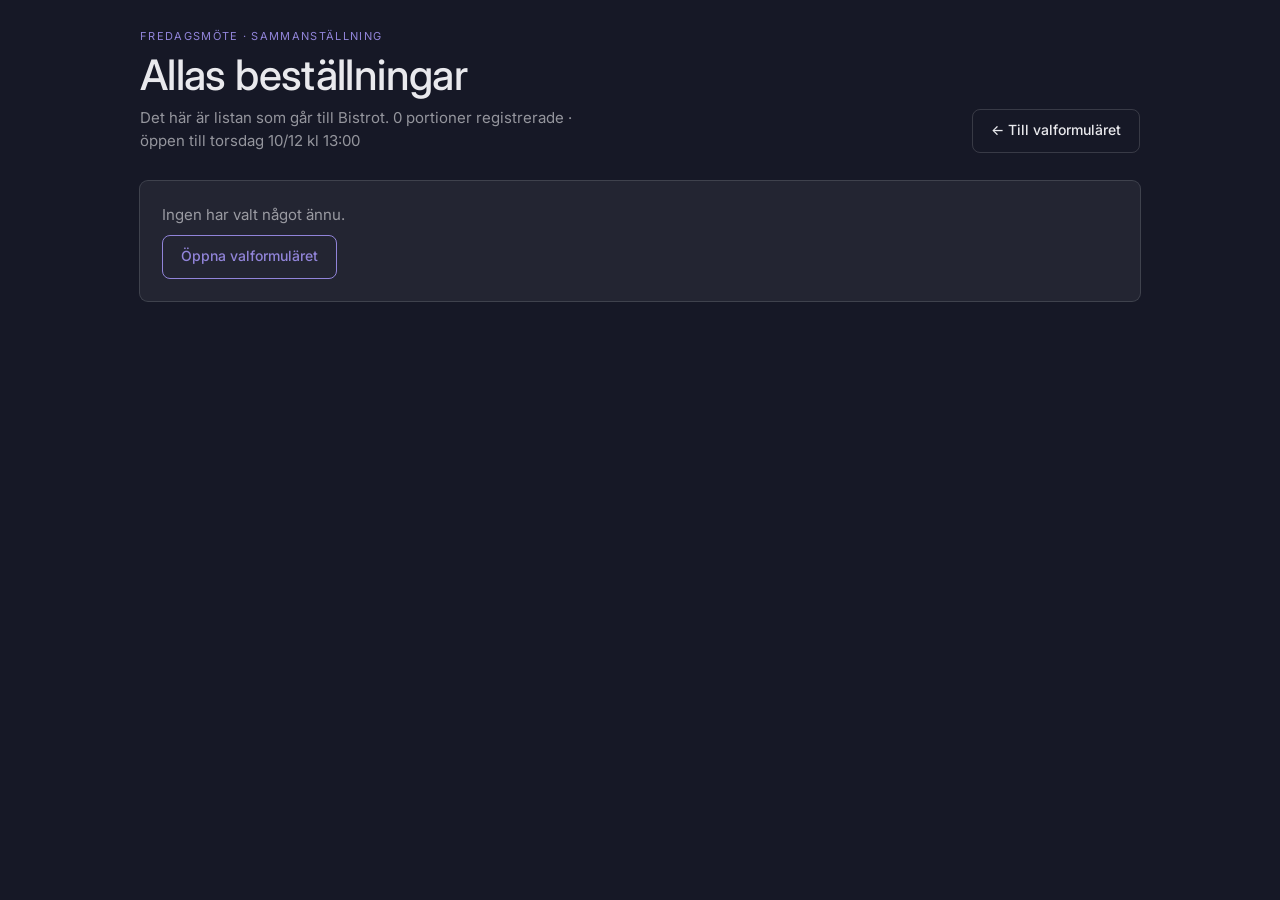
==== orders.html @ 9cee4b63 "Implement Lunchval bistro order form from Claude Design handoff Production HTML/CSS/vanilla-JS imple" ====
<!doctype html>
<html lang="sv" data-theme="dark">
<head>
<meta charset="utf-8">
<meta name="viewport" content="width=device-width, initial-scale=1">
<title>Allas beställningar – Lunchval</title>
<link rel="preconnect" href="https://fonts.gstatic.com" crossorigin>
<link rel="stylesheet" href="styles.css">
</head>
<body>
<div class="page">
  <div class="wrap wrap-narrow">

    <header class="hero">
      <div class="hero-copy">
        <div class="eyebrow">Fredagsmöte · sammanställning</div>
        <h1>Allas beställningar</h1>
        <p class="lede">Det här är listan som går till Bistrot. <span id="count-label">0 portioner</span> registrerade · <span id="status-label">öppen</span></p>
      </div>
      <a class="btn btn-secondary" href="index.html" style="min-height:44px;padding-inline:18px">← Till valformuläret</a>
    </header>

    <div id="error-card" class="card elev-sm" style="gap:var(--space-1);border:1px solid var(--color-accent)" hidden>
      <div class="card-kicker">Kunde inte läsa listan</div>
      <div id="error-text" style="font-size:13px;color:color-mix(in srgb, var(--color-text) 70%, transparent)"></div>
    </div>

    <div id="orders-section" hidden style="display:flex;flex-direction:column;gap:26px">

      <section class="stack">
        <h2>Antal per rätt</h2>
        <div class="tally-grid" id="tally-grid"></div>
      </section>

      <section class="stack">
        <h2>Vem har valt vad</h2>
        <table class="table">
          <thead>
            <tr>
              <th>Namn</th>
              <th>Rätt</th>
              <th>Allergi / specialkost</th>
              <th></th>
            </tr>
          </thead>
          <tbody id="orders-tbody"></tbody>
        </table>
      </section>

      <section class="stack">
        <div id="allergy-card" class="card elev-sm" style="gap:var(--space-2)" hidden>
          <div class="card-kicker">Att flagga till köket</div>
          <div id="allergy-list"></div>
        </div>
        <div style="display:flex;gap:10px;flex-wrap:wrap">
          <button class="btn btn-primary" id="copy-btn" type="button" style="min-height:44px;padding-inline:18px">Kopiera sammanställning</button>
          <a class="btn btn-secondary" id="mail-link" href="#" style="min-height:44px;padding-inline:18px">Mejla till Bistrot</a>
          <button class="btn btn-ghost" id="clear-btn" type="button">Rensa listan</button>
        </div>
      </section>
    </div>

    <div id="empty-card" class="card elev-sm" style="gap:var(--space-3);padding:var(--space-8);align-items:flex-start" hidden>
      <p style="margin:0;color:color-mix(in srgb, var(--color-text) 60%, transparent)">Ingen har valt något ännu.</p>
      <a class="btn btn-primary" href="index.html" style="min-height:44px;padding-inline:18px">Öppna valformuläret</a>
    </div>

  </div>
</div>
<script type="module" src="orders.js"></script>
</body>
</html>
---- styles.css ----
/* Nocturne — design-system tokens and component classes. This file is the source of truth for the system's look. */
@import url('https://fonts.googleapis.com/css2?family=Inter:wght@400;500;600;700&display=swap');

:root {
  --color-bg: #161826;
  --color-surface: #232532;
  --color-text: #e9e9ed;
  --color-accent: #9184d9;
  --color-accent-2: #a7a1db;
  --color-divider: color-mix(in srgb, #e9e9ed 16%, transparent);

  --color-neutral-100: #f3f5fe;
  --color-neutral-200: #e4e7f5;
  --color-neutral-300: #cfd3e5;
  --color-neutral-400: #b2b6ca;
  --color-neutral-500: #9397ab;
  --color-neutral-600: #75798c;
  --color-neutral-700: #595d6c;
  --color-neutral-800: #3f424d;
  --color-neutral-900: #292b31;

  --color-accent-100: #f5f4ff;
  --color-accent-200: #e7e5fe;
  --color-accent-300: #d2cefd;
  --color-accent-400: #b5abfc;
  --color-accent-500: #968ae0;
  --color-accent-600: #796cbf;
  --color-accent-700: #5d5294;
  --color-accent-800: #423a6a;
  --color-accent-900: #2b2741;

  --color-accent-2-100: #f5f4ff;
  --color-accent-2-200: #e7e5fe;
  --color-accent-2-300: #d2cefd;
  --color-accent-2-400: #b5afe8;
  --color-accent-2-500: #9690c9;
  --color-accent-2-600: #7972a9;
  --color-accent-2-700: #5c5783;
  --color-accent-2-800: #423e5d;
  --color-accent-2-900: #2b293a;

  --color-section: #262a60;
  --color-section-glow: #353b80;
  --color-section-ghost: #4c5397;

  --font-heading: "Inter", system-ui, sans-serif;
  --font-heading-weight: 500;
  --font-body: "Inter", system-ui, sans-serif;

  --space-1: 2.8px;
  --space-2: 5.6px;
  --space-3: 8.4px;
  --space-4: 11.2px;
  --space-6: 16.8px;
  --space-8: 22.4px;

  --radius-sm: 4px;
  --radius-md: 8px;
  --radius-lg: 14px;

  --shadow-sm: 0 0 0 1px #3f424d;
  --shadow-md: 0 0 0 1px #595d6c, 0 6px 18px rgba(0,0,0,0.55);
  --shadow-lg: 0 0 0 1px #9397ab, 0 16px 40px rgba(0,0,0,0.65);
}

body {
  background: var(--color-bg);
  color: var(--color-text);
  font-family: var(--font-body);
}
h1, h2, h3, h4 { font-family: var(--font-heading); font-weight: var(--font-heading-weight); }

.lighten{mix-blend-mode:lighten;background-color:transparent}

*, *::before, *::after { box-sizing: border-box; }
body { margin: 0; font-size: 15px; line-height: 1.55; font-weight: 400; }
h1, h2, h3, h4, h5, h6 {
  font-family: var(--font-heading); font-weight: var(--font-heading-weight);
  line-height: 1.12; letter-spacing: -0.015em; margin: 0 0 var(--space-2);
}
h1 { font-size: 42px; }
h2 { font-size: 32px; }
h3 { font-size: 25px; }
h4 { font-size: 20px; }
h5 { font-size: 16px; }
h6 { font-size: 13px; }
h6 { letter-spacing: 0.08em; text-transform: uppercase; }
p { margin: 0 0 var(--space-3); }
a { color: var(--color-accent); text-underline-offset: 3px; }
img { display: block; max-width: 100%; }
figure { margin: 0; }
figcaption {
  font-size: 11px; margin-top: var(--space-1);
  color: color-mix(in srgb, var(--color-text) 55%, transparent);
}
.text-muted { color: color-mix(in srgb, var(--color-text) 55%, transparent); }
:focus { outline: none; }
:focus-visible { outline: 2px solid var(--color-accent); outline-offset: 2px; }
::selection { background: color-mix(in srgb, var(--color-accent) 30%, transparent); }

.hr {
  height: 1px; border: 0; margin: var(--space-4) 0;
  background: linear-gradient(to right,
    transparent, var(--color-divider) 48px,
    var(--color-divider) calc(100% - 48px), transparent);
}

.btn {
  display: inline-flex; align-items: center; justify-content: center; gap: 6px;
  cursor: pointer; text-decoration: none;
  font-family: var(--font-heading); font-weight: var(--font-heading-weight);
  font-size: 14px; line-height: 1.2; color: var(--color-text);
  background: transparent; border: 1px solid transparent;
  padding: var(--space-2) calc(var(--space-3) * 1.2);
  border-radius: var(--radius-md);
}
.btn svg { display: block; }
.btn:disabled { opacity: 0.45; cursor: not-allowed; }
.btn-primary { color: var(--color-accent); border-color: var(--color-accent); }
.btn-primary:hover { background: color-mix(in srgb, var(--color-accent) 12%, transparent); }
.btn-primary:active { background: color-mix(in srgb, var(--color-accent) 22%, transparent); }
.btn-secondary { border-color: var(--color-divider); }
.btn-secondary:hover { background: color-mix(in srgb, var(--color-text) 7%, transparent); }
.btn-secondary:active { background: color-mix(in srgb, var(--color-text) 14%, transparent); }
.btn-ghost { color: var(--color-accent); padding-inline: var(--space-1); }
.btn-ghost:hover { background: color-mix(in srgb, var(--color-accent) 10%, transparent); }
.btn-ghost:active { background: color-mix(in srgb, var(--color-accent) 18%, transparent); }
.btn-icon { width: 36px; height: 36px; padding: 0; }
.btn-block { width: 100%; margin-top: var(--space-2); }

.field > label {
  display: block; font-size: 12px; margin-bottom: 5px;
  color: color-mix(in srgb, var(--color-text) 70%, transparent);
}
.input {
  width: 100%; min-height: 36px; padding: 6px 10px; font: inherit;
  font-size: 14px; color: var(--color-text); caret-color: var(--color-accent);
  background: var(--color-surface);
  border: 1px solid var(--color-divider); border-radius: var(--radius-md);
}
.input:hover { border-color: color-mix(in srgb, var(--color-text) 45%, transparent); }
.input:focus-visible { border-color: var(--color-accent); outline-offset: 0; }
textarea.input { min-height: 90px; resize: vertical; }
.radio { display: inline-flex; align-items: center; gap: 8px; cursor: pointer; font-size: 14px; }
.radio input, .seg-opt input {
  position: absolute; opacity: 0; width: 0; height: 0; pointer-events: none;
}
.radio .dot {
  width: 16px; height: 16px; flex: none; border-radius: 50%;
  border: 1.5px solid var(--color-divider);
}
.radio:hover .dot { border-color: var(--color-accent); }
.radio input:checked + .dot {
  border-color: var(--color-accent); background: var(--color-accent);
  box-shadow: inset 0 0 0 4px var(--color-bg);
}
.radio input:focus-visible + .dot { outline: 2px solid var(--color-accent); outline-offset: 2px; }
.seg {
  display: inline-flex; overflow: hidden;
  border: 1px solid var(--color-divider); border-radius: var(--radius-md);
}
.seg-opt {
  display: inline-flex; align-items: center; gap: 6px;
  padding: 7px 12px; font-size: 13px; cursor: pointer;
}
.seg-opt + .seg-opt { border-left: 1px solid var(--color-divider); }
.seg-opt:has(input:checked) { color: var(--color-accent); box-shadow: inset 0 0 0 1px var(--color-accent); }
.seg-opt:not(:has(input:checked)):hover { background: color-mix(in srgb, var(--color-text) 7%, transparent); }
.seg-opt:has(input:focus-visible) { outline: 2px solid var(--color-accent); outline-offset: -2px; }

.card {
  display: flex; flex-direction: column; gap: var(--space-2);
  padding: var(--space-3); border-radius: var(--radius-md); background: var(--color-surface);
}
.card-kicker { font-size: 10px; letter-spacing: 0.1em; text-transform: uppercase; color: var(--color-accent); }
.card-title {
  font-family: var(--font-heading); font-weight: var(--font-heading-weight);
  font-size: 17px; line-height: 1.2;
}
.card-body { margin: 0; font-size: 13px; opacity: 0.8; flex: 1; }
.card-meta {
  display: flex; align-items: center; gap: 6px; font-size: 11px;
  color: color-mix(in srgb, var(--color-text) 50%, transparent);
}
.elev-sm { box-shadow: var(--shadow-sm); }
.elev-md { box-shadow: var(--shadow-md); }
.elev-lg { box-shadow: var(--shadow-lg); }

.tag {
  display: inline-flex; align-items: center; font-size: 11px;
  letter-spacing: 0.02em; padding: 3px 10px;
  border-radius: calc(var(--radius-md) * 0.75);
}
.tag-accent { background: var(--color-accent-800); color: var(--color-accent-100); }
.tag-accent-2 { background: var(--color-accent-2-800); color: var(--color-accent-2-100); }
.tag-neutral { background: var(--color-neutral-800); color: var(--color-neutral-100); }
.tag-outline { border: 1px solid var(--color-accent); color: var(--color-accent); }

.nav {
  display: flex; align-items: center; gap: var(--space-4);
  padding: var(--space-3) var(--space-4);
  border-bottom: none;
}
.nav-brand {
  font-family: var(--font-heading); font-weight: var(--font-heading-weight);
  font-size: 18px; margin-right: auto;
}
.nav a { color: inherit; text-decoration: none; font-size: 14px; }
.nav a:hover, .nav a[aria-current='page'] { color: var(--color-accent); }

.table { width: 100%; border-collapse: collapse; font-size: 14px; }
.table th {
  text-align: left; font-size: 11px; letter-spacing: 0.08em; text-transform: uppercase;
  color: color-mix(in srgb, var(--color-text) 60%, transparent);
  padding: var(--space-2); border-bottom: 1px solid transparent;
}
.table td {
  padding: var(--space-2);
  border-bottom: 1px solid transparent;
}
.table thead tr {
  background: linear-gradient(to right,
    transparent, var(--color-divider) 48px,
    var(--color-divider) calc(100% - 48px), transparent) no-repeat bottom / 100% 1px;
}
.table tbody tr {
  background: linear-gradient(to right,
    transparent, color-mix(in srgb, var(--color-text) 8%, transparent) 48px,
    color-mix(in srgb, var(--color-text) 8%, transparent) calc(100% - 48px), transparent) no-repeat bottom / 100% 1px;
}
.table tbody tr:hover {
  background:
    linear-gradient(color-mix(in srgb, var(--color-text) 4%, transparent),
                    color-mix(in srgb, var(--color-text) 4%, transparent)) no-repeat 0 0 / 100% 100%,
    linear-gradient(to right,
      transparent, color-mix(in srgb, var(--color-text) 8%, transparent) 48px,
      color-mix(in srgb, var(--color-text) 8%, transparent) calc(100% - 48px), transparent) no-repeat bottom / 100% 1px;
}

.dialog-backdrop {
  position: fixed; inset: 0; display: grid; place-items: center;
  padding: var(--space-4);
  background: color-mix(in srgb, var(--color-neutral-900) 50%, transparent);
}
.dialog {
  width: min(440px, 100%); display: flex; flex-direction: column; gap: var(--space-3);
  padding: var(--space-4); border-radius: var(--radius-lg);
  background: var(--color-surface); box-shadow: var(--shadow-lg);
}
.dialog-title {
  font-family: var(--font-heading); font-weight: var(--font-heading-weight);
  font-size: 20px;
}
.dialog-body { font-size: 14px; opacity: 0.85; }
.dialog-actions { display: flex; justify-content: flex-end; gap: var(--space-2); margin-top: var(--space-2); }

/* ── Lunchval app layout ─────────────────────────────────────────────── */

.page { min-height: 100vh; font-family: var(--font-body); color: var(--color-text); padding: 28px 32px 64px; }
.wrap { max-width: 1180px; margin: 0 auto; display: flex; flex-direction: column; gap: 28px; }
.wrap-narrow { max-width: 1000px; }

.hero { display: flex; align-items: flex-end; gap: 24px; flex-wrap: wrap; }
.hero-copy { flex: 1 1 340px; }
.eyebrow { font-size: 11px; letter-spacing: 0.12em; text-transform: uppercase; color: var(--color-accent); }
.hero h1 { font-size: 42px; margin: 6px 0 8px; }
.lede { max-width: 52ch; margin: 0; color: color-mix(in srgb, var(--color-text) 60%, transparent); }
.hero-cards { display: flex; gap: 10px; flex-wrap: wrap; }
.deadline-card { width: 100%; max-width: 462px; min-width: 150px; min-height: 76px; }

.locked-card { gap: var(--space-2); border: 1px solid var(--color-accent); }
.locked-note { font-size: 14px; color: color-mix(in srgb, var(--color-text) 70%, transparent); }

.lv-grid { display: grid; grid-template-columns: minmax(0, 1.5fr) minmax(300px, 1fr); gap: 28px; align-items: start; }
#lv-form { display: flex; flex-direction: column; gap: 22px; min-width: 0; }
#lv-form section, .stack { display: flex; flex-direction: column; gap: 12px; }
#lv-form section h2 { font-size: 20px; margin: 0; }

.menu-group { display: flex; flex-direction: column; gap: 6px; }
.menu-group h6 { margin: 6px 0 2px; color: color-mix(in srgb, var(--color-text) 60%, transparent); }
.dish { display: flex; align-items: flex-start; gap: 11px; padding: 11px 13px; border-radius: var(--radius-md); background: var(--color-surface); box-shadow: var(--shadow-sm); }
.dish .dot { margin-top: 3px; }
.dish-main { display: flex; flex-direction: column; gap: 3px; }
.dish-name-row { display: flex; align-items: center; gap: 8px; flex-wrap: wrap; }
.dish-name { font-weight: 500; }
.dish-desc { font-size: 13px; color: color-mix(in srgb, var(--color-text) 55%, transparent); }
.fine-print { font-size: 12px; margin: 2px 0 0; color: color-mix(in srgb, var(--color-text) 50%, transparent); }

.fields-grid { display: grid; grid-template-columns: repeat(auto-fit, minmax(220px, 1fr)); gap: 14px; }
.actions-row { display: flex; align-items: center; gap: 14px; flex-wrap: wrap; }
.notice { font-size: 13px; color: var(--color-accent); }

aside.summary { display: flex; flex-direction: column; gap: 16px; position: sticky; top: 28px; }
.summary-card { padding: var(--space-6); gap: var(--space-4); }
.summary-head { display: flex; align-items: baseline; gap: 10px; }
.summary-head h2 { font-size: 20px; margin: 0; }
.count-label { margin-left: auto; font-size: 13px; color: color-mix(in srgb, var(--color-text) 55%, transparent); }
.tally-list { display: flex; flex-direction: column; gap: 7px; }
.tally-row { display: flex; gap: 10px; align-items: baseline; font-size: 14px; }
.tally-row .dish-label { flex: 1; }
.tally-row .n { color: var(--color-accent); font-variant-numeric: tabular-nums; }
.empty-note { margin: 0; font-size: 14px; color: color-mix(in srgb, var(--color-text) 55%, transparent); }
.error-note { margin: 0; font-size: 13px; color: var(--color-accent-300); }
.contact-card { gap: var(--space-2); }
.contact-line { font-size: 13px; color: color-mix(in srgb, var(--color-text) 60%, transparent); }
.contact-links { font-size: 13px; }

.tally-grid { display: grid; grid-template-columns: repeat(auto-fit, minmax(190px, 1fr)); gap: 12px; }
.tally-card .card-title { font-size: 28px; font-variant-numeric: tabular-nums; }

[hidden] { display: none !important; }

@media (max-width: 760px) {
  .lv-grid { grid-template-columns: 1fr; }
  aside.summary { position: static; }
  .page { padding: 20px 16px 48px; }
}
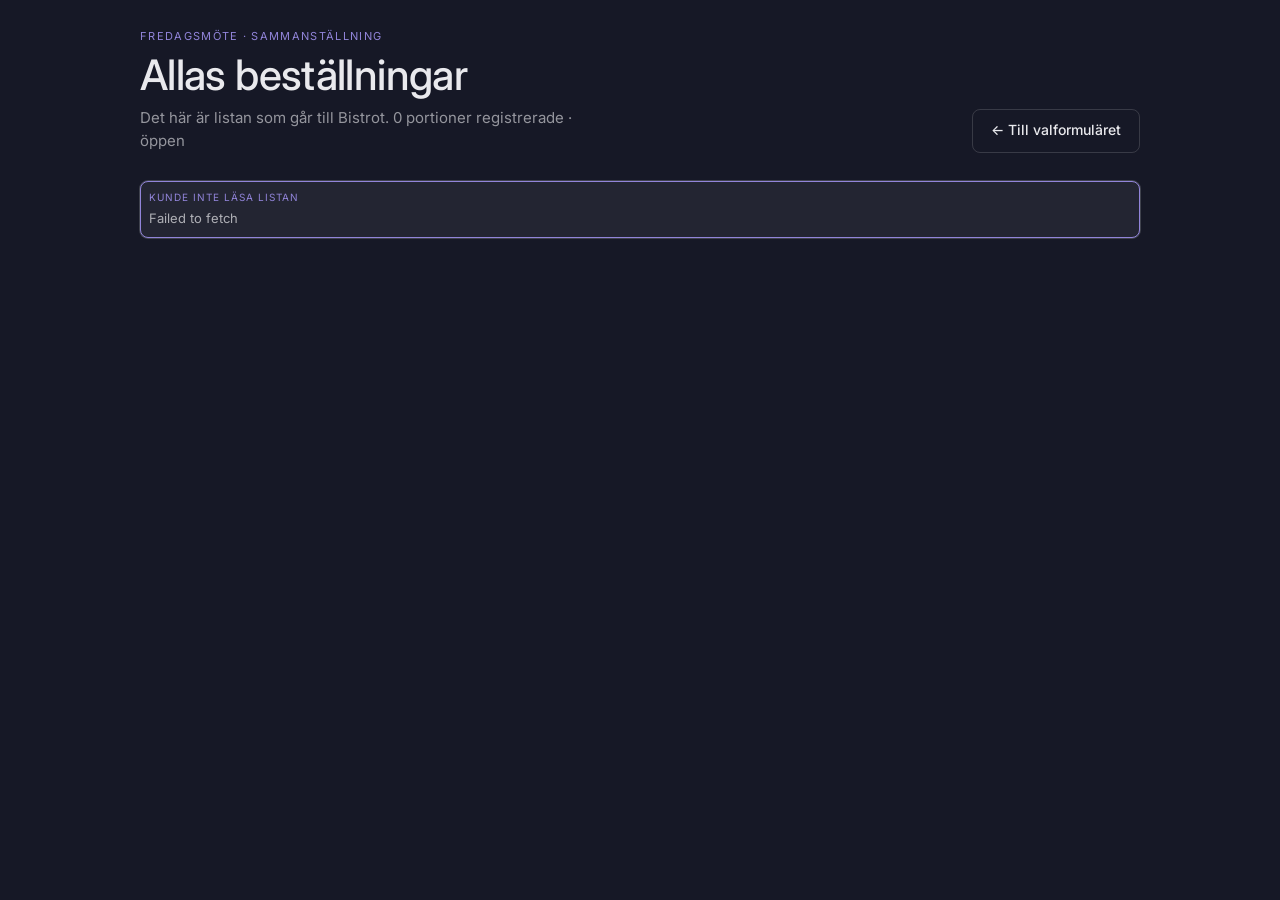
==== commit f880c3ee: "Remove "Öppna valformuläret" link from empty orders state Co-Authored-By: Claude Sonnet 5 <noreply@a" ====
--- a/orders.html
+++ b/orders.html
@@ -62,7 +62,6 @@
 
     <div id="empty-card" class="card elev-sm" style="gap:var(--space-3);padding:var(--space-8);align-items:flex-start" hidden>
       <p style="margin:0;color:color-mix(in srgb, var(--color-text) 60%, transparent)">Ingen har valt något ännu.</p>
-      <a class="btn btn-primary" href="index.html" style="min-height:44px;padding-inline:18px">Öppna valformuläret</a>
     </div>
 
   </div>
